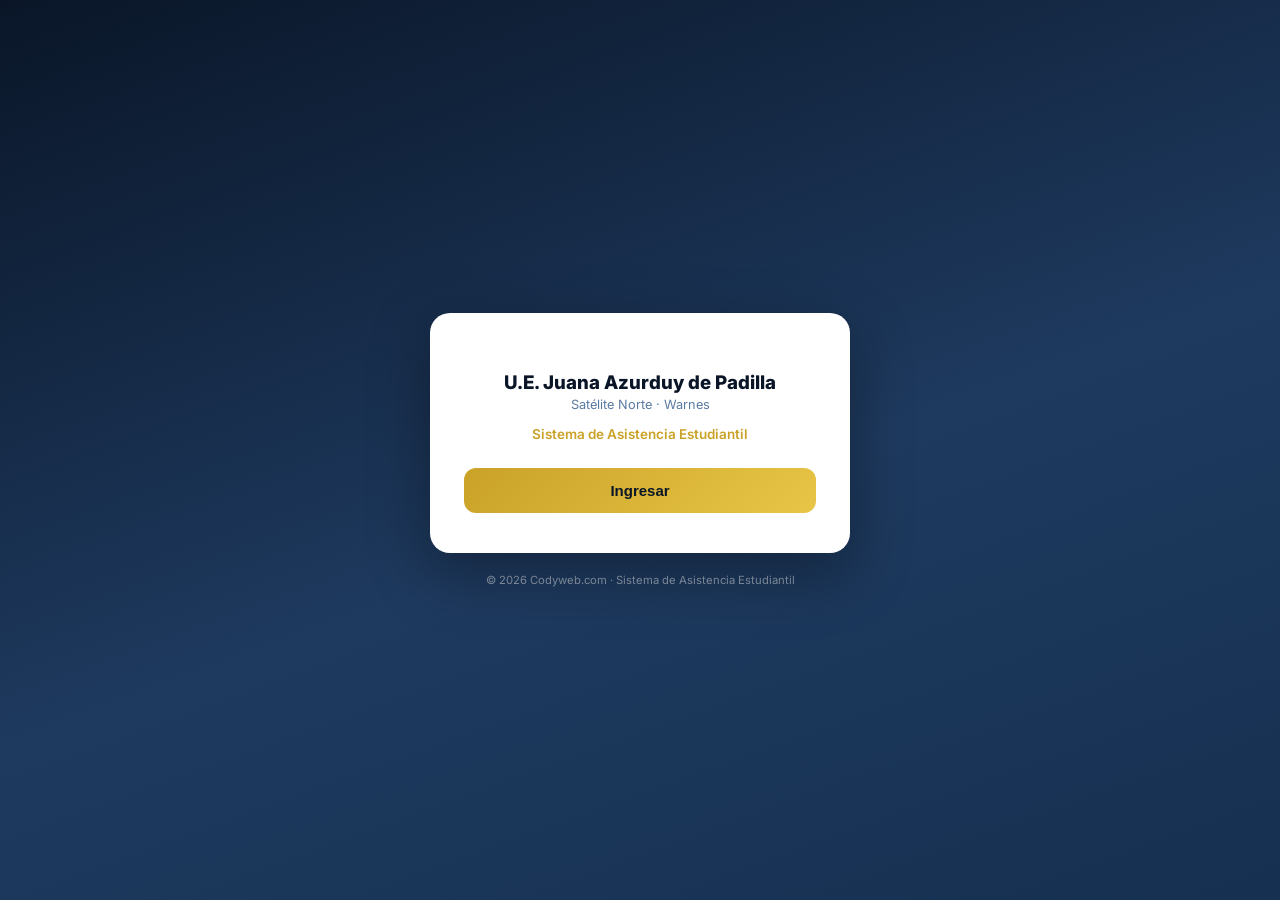
==== login.html @ f8394154 "Add files via upload" ====
<!DOCTYPE html>
<html lang="es">
<head>
  <meta charset="UTF-8">
  <meta name="viewport" content="width=device-width, initial-scale=1.0">
  <title>Codyweb.com - Ingresar</title>
  <link rel="stylesheet" href="style.css">
  <script src="https://cdn.jsdelivr.net/npm/@supabase/supabase-js@2"></script>
  <script src="supabaseClient.js"></script>

  <!-- PWA -->
  <link rel="manifest" href="manifest.json">
  <meta name="theme-color" content="#0A2647">
  <link rel="icon" href="icons/icon-192.png">
  <link rel="apple-touch-icon" href="icons/icon-192.png">
</head>
<body class="login-body">

  <div class="login-wrap">
    <div class="login-card">

      <!-- ── VISTA 1: Bienvenida ─────────────────────────── -->
      <div class="login-view" id="viewBienvenida">
        <div class="login-logo">
          <img src="img/escudo.png" alt="Escudo del colegio" onerror="this.style.display='none'">
        </div>
        <h1 class="login-colegio">U.E. Juana Azurduy de Padilla</h1>
        <p class="login-sede">Satélite Norte · Warnes</p>
        <p class="login-app">Sistema de Asistencia Estudiantil</p>

        <button class="btn-login-main" onclick="mostrarVista('login')">Ingresar</button>
      </div>

      <!-- ── VISTA 2: Iniciar sesión ─────────────────────── -->
      <div class="login-view" id="viewLogin" style="display:none;">
        <button class="login-back" onclick="mostrarVista('bienvenida')">‹ Volver</button>
        <div class="login-logo login-logo-sm">
          <img src="img/escudo.png" alt="Escudo del colegio" onerror="this.style.display='none'">
        </div>
        <h2 class="login-titulo">Iniciar sesión</h2>

        <div class="login-msg" id="loginMsg"></div>

        <form id="formLogin" onsubmit="return enviarLogin(event)">
          <div class="login-group">
            <label>Correo electrónico</label>
            <input type="email" id="loginCorreo" placeholder="tucorreo@ejemplo.com" required>
          </div>
          <div class="login-group">
            <label>Contraseña</label>
            <input type="password" id="loginPassword" placeholder="••••••••" required>
          </div>
          <button type="submit" class="btn-login-main" id="btnLogin">Entrar</button>
        </form>

        <p class="login-swap">
          ¿No tienes cuenta? <a onclick="mostrarVista('registro')">Regístrate aquí</a>
        </p>
      </div>

      <!-- ── VISTA 3: Registro ───────────────────────────── -->
      <div class="login-view" id="viewRegistro" style="display:none;">
        <button class="login-back" onclick="mostrarVista('login')">‹ Volver</button>
        <div class="login-logo login-logo-sm">
          <img src="img/escudo.png" alt="Escudo del colegio" onerror="this.style.display='none'">
        </div>
        <h2 class="login-titulo">Crear cuenta</h2>

        <div class="login-msg" id="regMsg"></div>

        <form id="formRegistro" onsubmit="return enviarRegistro(event)">
          <div class="login-group">
            <label>Nombre completo</label>
            <input type="text" id="regNombre" placeholder="Ej: Ana Flores" required>
          </div>
          <div class="login-group">
            <label>Correo electrónico</label>
            <input type="email" id="regCorreo" placeholder="tucorreo@ejemplo.com" required>
          </div>
          <div class="login-group">
            <label>Contraseña</label>
            <input type="password" id="regPassword" placeholder="Mínimo 6 caracteres" required>
          </div>
          <div class="login-group">
            <label>Confirmar contraseña</label>
            <input type="password" id="regPassword2" placeholder="Repite tu contraseña" required>
          </div>
          <button type="submit" class="btn-login-main" id="btnRegistro">Crear cuenta</button>
        </form>

        <p class="login-swap">
          ¿Ya tienes cuenta? <a onclick="mostrarVista('login')">Inicia sesión</a>
        </p>
      </div>

    </div>
    <p class="login-footer">© 2026 Codyweb.com · Sistema de Asistencia Estudiantil</p>
  </div>

  <script>
    // Si ya hay sesión activa, mandar directo al sistema
    (async () => {
      const { data: { session } } = await sb.auth.getSession();
      if (session) window.location.href = 'index.html';
    })();

    // Registrar Service Worker (PWA)
    if ('serviceWorker' in navigator) {
      window.addEventListener('load', () => {
        navigator.serviceWorker.register('sw.js').catch(() => {});
      });
    }

    function mostrarVista(vista) {
      document.getElementById('viewBienvenida').style.display = vista === 'bienvenida' ? 'block' : 'none';
      document.getElementById('viewLogin').style.display      = vista === 'login'      ? 'block' : 'none';
      document.getElementById('viewRegistro').style.display   = vista === 'registro'   ? 'block' : 'none';
    }

    function mostrarMensaje(id, texto, ok) {
      const el = document.getElementById(id);
      el.textContent = texto;
      el.className = 'login-msg ' + (ok ? 'login-msg-ok' : 'login-msg-error') + ' login-msg-show';
    }

    async function enviarLogin(e) {
      e.preventDefault();
      const btn = document.getElementById('btnLogin');
      btn.disabled = true; btn.textContent = 'Ingresando...';

      const correo = document.getElementById('loginCorreo').value.trim();
      const password = document.getElementById('loginPassword').value;

      const { error } = await sb.auth.signInWithPassword({ email: correo, password });

      if (!error) {
        window.location.href = 'index.html';
      } else {
        const msg = error.message.includes('Invalid login credentials')
          ? 'Correo o contraseña incorrectos'
          : error.message;
        mostrarMensaje('loginMsg', msg, false);
        btn.disabled = false; btn.textContent = 'Entrar';
      }
      return false;
    }

    async function enviarRegistro(e) {
      e.preventDefault();
      const btn = document.getElementById('btnRegistro');

      const nombre    = document.getElementById('regNombre').value.trim();
      const correo    = document.getElementById('regCorreo').value.trim();
      const password  = document.getElementById('regPassword').value;
      const password2 = document.getElementById('regPassword2').value;

      if (password.length < 6) {
        mostrarMensaje('regMsg', 'La contraseña debe tener al menos 6 caracteres', false);
        return false;
      }
      if (password !== password2) {
        mostrarMensaje('regMsg', 'Las contraseñas no coinciden', false);
        return false;
      }

      btn.disabled = true; btn.textContent = 'Creando cuenta...';

      const { error } = await sb.auth.signUp({
        email: correo,
        password,
        options: { data: { nombre } }, // usado por el trigger que crea el perfil
      });

      if (!error) {
        // Si Supabase pide confirmación por correo, avisamos; si no, ya queda logueado
        const { data: { session } } = await sb.auth.getSession();
        if (session) {
          window.location.href = 'index.html';
        } else {
          mostrarMensaje('regMsg', '¡Cuenta creada! Revisa tu correo para confirmar tu cuenta.', true);
          btn.disabled = false; btn.textContent = 'Crear cuenta';
        }
      } else {
        mostrarMensaje('regMsg', error.message, false);
        btn.disabled = false; btn.textContent = 'Crear cuenta';
      }
      return false;
    }
  </script>

</body>
</html>
---- style.css ----
/* ============================================================
   CODYWEB.COM — style.css
   U.E. Juana Azurduy de Padilla
   Paleta: Azul marino #0A1628 | Azul medio #1E3A5F | Dorado #C9A227
   ============================================================ */

@import url('https://fonts.googleapis.com/css2?family=Inter:wght@300;400;500;600;700;800&display=swap');

/* ── Variables ───────────────────────────────────────────── */
:root {
  --navy:       #0A1628;
  --navy-mid:   #1E3A5F;
  --navy-light: #2D5282;
  --gold:       #C9A227;
  --gold-light: #E8C547;
  --white:      #FFFFFF;
  --surface:    #F0F4F8;
  --surface-2:  #E2EAF4;
  --text-main:  #1A2B45;
  --text-muted: #5A7BA0;
  --border:     #CCDAEB;
  --green:      #22C55E;
  --red:        #EF4444;
  --orange:     #F97316;
  --blue-soft:  #3B82F6;
  --sidebar-w:  270px;
  --radius:     12px;
  --shadow:     0 4px 24px rgba(10, 22, 40, 0.10);
  --shadow-sm:  0 2px 8px  rgba(10, 22, 40, 0.07);
  --trans:      .22s cubic-bezier(.4,0,.2,1);
}

/* ── Reset ───────────────────────────────────────────────── */
*, *::before, *::after { box-sizing: border-box; margin: 0; padding: 0; }
html { font-size: 15px; scroll-behavior: smooth; }
body {
  font-family: 'Inter', system-ui, sans-serif;
  background: var(--surface);
  color: var(--text-main);
  min-height: 100vh;
  display: flex;
  overflow-x: hidden;
}

/* ── Scrollbar personalizada ──────────────────────────────── */
::-webkit-scrollbar { width: 6px; height: 6px; }
::-webkit-scrollbar-track { background: transparent; }
::-webkit-scrollbar-thumb { background: var(--navy-light); border-radius: 99px; }

/* ═══════════════════════════════════════════════════════════
   SIDEBAR
   ═══════════════════════════════════════════════════════════ */
.sidebar {
  width: var(--sidebar-w);
  min-height: 100vh;
  min-height: 100dvh;
  background: linear-gradient(175deg, var(--navy) 0%, var(--navy-mid) 60%, #153050 100%);
  display: flex;
  flex-direction: column;
  position: fixed;
  top: 0; left: 0; bottom: 0;
  z-index: 100;
  box-shadow: 4px 0 32px rgba(10,22,40,.28);
  transition: transform var(--trans);
}

/* Logo / encabezado */
.sidebar-header {
  padding: 28px 22px 20px;
  border-bottom: 1px solid rgba(255,255,255,.08);
  display: flex;
  align-items: center;
  gap: 12px;
}
.sidebar-logo {
  width: 46px; height: 46px;
  border-radius: 12px;
  background: var(--gold);
  display: flex; align-items: center; justify-content: center;
  font-size: 1.5rem;
  flex-shrink: 0;
  box-shadow: 0 0 0 4px rgba(201,162,39,.22);
}
.sidebar-brand { line-height: 1.2; }
.sidebar-brand .site-name {
  font-weight: 800; font-size: 1.1rem;
  color: var(--white); letter-spacing: .5px;
}
.sidebar-brand .site-sub {
  font-size: .68rem; color: rgba(255,255,255,.5);
  font-weight: 400; line-height: 1.3;
}

/* Nombre del colegio */
.sidebar-colegio {
  padding: 14px 22px;
  background: rgba(255,255,255,.04);
  border-bottom: 1px solid rgba(255,255,255,.06);
}
.sidebar-colegio p {
  font-size: .72rem; color: var(--gold-light);
  font-weight: 600; letter-spacing: .8px;
  text-transform: uppercase;
}
.sidebar-colegio span {
  font-size: .77rem; color: rgba(255,255,255,.6);
  display: block; margin-top: 2px;
}

/* Navegación */
.sidebar-nav {
  flex: 1;
  padding: 14px 12px;
  overflow-y: auto;
}
.nav-label {
  font-size: .63rem; font-weight: 700; letter-spacing: 1.2px;
  color: rgba(255,255,255,.3); text-transform: uppercase;
  padding: 16px 10px 6px;
}
.nav-item {
  display: flex; align-items: center; gap: 11px;
  padding: 10px 14px;
  border-radius: 10px;
  color: rgba(255,255,255,.65);
  font-size: .88rem; font-weight: 500;
  cursor: pointer;
  transition: background var(--trans), color var(--trans), transform var(--trans);
  position: relative;
  user-select: none;
}
.nav-item:hover {
  background: rgba(255,255,255,.08);
  color: var(--white);
  transform: translateX(3px);
}
.nav-item.active {
  background: linear-gradient(90deg, var(--gold) 0%, #B8920F 100%);
  color: var(--navy);
  font-weight: 700;
  box-shadow: 0 4px 16px rgba(201,162,39,.3);
}
.nav-item .nav-icon {
  font-size: 1.1rem;
  width: 22px; text-align: center; flex-shrink: 0;
}
.nav-badge {
  margin-left: auto;
  background: var(--red); color: #fff;
  font-size: .6rem; font-weight: 700;
  padding: 2px 6px; border-radius: 99px;
}

/* Sidebar footer */
.sidebar-footer {
  padding: 16px 20px;
  border-top: 1px solid rgba(255,255,255,.07);
  font-size: .72rem; color: rgba(255,255,255,.35);
  text-align: center;
}

/* ═══════════════════════════════════════════════════════════
   MAIN CONTENT
   ═══════════════════════════════════════════════════════════ */
.main-wrapper {
  margin-left: var(--sidebar-w);
  flex: 1;
  min-width: 0;
  display: flex;
  flex-direction: column;
  min-height: 100vh;
  min-height: 100dvh;
}

/* Top bar */
.topbar {
  background: var(--white);
  padding: 0 28px;
  height: 64px;
  display: flex; align-items: center; justify-content: space-between;
  border-bottom: 1px solid var(--border);
  position: sticky; top: 0; z-index: 50;
  box-shadow: var(--shadow-sm);
}
.topbar-left { display: flex; align-items: center; gap: 14px; }
.topbar-title {
  font-size: 1.15rem; font-weight: 700; color: var(--navy);
}
.topbar-subtitle {
  font-size: .78rem; color: var(--text-muted);
}
.topbar-right { display: flex; align-items: center; gap: 10px; }

/* Hamburger (mobile) */
.hamburger {
  display: none; background: none; border: none;
  font-size: 1.4rem; cursor: pointer; color: var(--navy);
  padding: 6px;
}

/* Fecha/hora en topbar */
.topbar-clock {
  background: var(--surface);
  border: 1px solid var(--border);
  border-radius: 8px;
  padding: 6px 12px;
  font-size: .82rem; font-weight: 600; color: var(--navy-mid);
  min-width: 160px; text-align: center;
}

/* ── Contenido páginas ───────────────────────────────────── */
.page-content {
  padding: 28px;
  flex: 1;
  min-width: 0;
  animation: fadeIn .3s ease;
}
.page { display: none; }
.page.active { display: block; }

@keyframes fadeIn {
  from { opacity: 0; transform: translateY(10px); }
  to   { opacity: 1; transform: translateY(0); }
}

/* ── Encabezado de sección ───────────────────────────────── */
.section-header {
  display: flex; align-items: flex-end; justify-content: space-between;
  margin-bottom: 24px; flex-wrap: wrap; gap: 12px;
}
.section-title {
  font-size: 1.5rem; font-weight: 800; color: var(--navy);
  border-left: 4px solid var(--gold);
  padding-left: 14px; line-height: 1.2;
}
.section-title small {
  display: block; font-size: .78rem; font-weight: 400; color: var(--text-muted);
  margin-top: 2px;
}

/* ═══════════════════════════════════════════════════════════
   TARJETAS ESTADÍSTICAS (KPI)
   ═══════════════════════════════════════════════════════════ */
.kpi-grid {
  display: grid;
  grid-template-columns: repeat(auto-fill, minmax(200px, 1fr));
  gap: 16px;
  margin-bottom: 28px;
}
.kpi-card {
  background: var(--white);
  border-radius: var(--radius);
  padding: 20px 22px;
  box-shadow: var(--shadow-sm);
  border-left: 4px solid var(--gold);
  position: relative; overflow: hidden;
  transition: transform var(--trans), box-shadow var(--trans);
}
.kpi-card:hover { transform: translateY(-3px); box-shadow: var(--shadow); }
.kpi-card.green  { border-left-color: var(--green); }
.kpi-card.red    { border-left-color: var(--red); }
.kpi-card.orange { border-left-color: var(--orange); }
.kpi-card.blue   { border-left-color: var(--blue-soft); }
.kpi-card::after {
  content: ''; position: absolute; right: -12px; bottom: -12px;
  width: 70px; height: 70px; border-radius: 50%;
  background: currentColor; opacity: .04;
}

.kpi-label {
  font-size: .72rem; font-weight: 700; letter-spacing: .8px;
  text-transform: uppercase; color: var(--text-muted);
  margin-bottom: 6px;
}
.kpi-value {
  font-size: 2.2rem; font-weight: 800;
  color: var(--navy); line-height: 1;
}
.kpi-icon {
  font-size: 1.6rem; position: absolute; right: 18px; top: 18px;
  opacity: .18;
}
.kpi-sub {
  font-size: .72rem; color: var(--text-muted); margin-top: 4px;
}

/* ═══════════════════════════════════════════════════════════
   TARJETAS GENÉRICAS
   ═══════════════════════════════════════════════════════════ */
.card {
  background: var(--white);
  border-radius: var(--radius);
  box-shadow: var(--shadow-sm);
  overflow: hidden;
}
.card-header {
  padding: 18px 22px;
  border-bottom: 1px solid var(--border);
  display: flex; align-items: center; justify-content: space-between;
  flex-wrap: wrap; gap: 10px;
}
.card-title {
  font-size: 1rem; font-weight: 700; color: var(--navy);
}
.card-body { padding: 22px; }

/* ═══════════════════════════════════════════════════════════
   TABLA
   ═══════════════════════════════════════════════════════════ */
.table-wrap { overflow-x: auto; }
table {
  width: 100%; border-collapse: collapse;
  font-size: .85rem;
}
thead th {
  background: var(--navy);
  color: rgba(255,255,255,.85);
  font-weight: 600; font-size: .75rem;
  letter-spacing: .5px; text-transform: uppercase;
  padding: 11px 14px; text-align: left;
  white-space: nowrap;
}
thead th:first-child { border-radius: var(--radius) 0 0 0; }
thead th:last-child  { border-radius: 0 var(--radius) 0 0; }
tbody tr {
  border-bottom: 1px solid var(--border);
  transition: background var(--trans);
}
tbody tr:hover { background: #EEF4FC; }
tbody td { padding: 11px 14px; vertical-align: middle; }
.td-code { font-family: monospace; font-size: .78rem; color: var(--text-muted); }

/* ═══════════════════════════════════════════════════════════
   BADGES / PILLS
   ═══════════════════════════════════════════════════════════ */
.badge {
  display: inline-block; padding: 3px 10px;
  border-radius: 99px; font-size: .72rem; font-weight: 700;
  letter-spacing: .3px;
}
.badge-green    { background: #DCFCE7; color: #166534; }
.badge-red      { background: #FEE2E2; color: #991B1B; }
.badge-orange   { background: #FEF3C7; color: #92400E; }
.badge-blue     { background: #DBEAFE; color: #1E40AF; }
.badge-purple   { background: #EDE9FE; color: #5B21B6; }
.badge-gold     { background: #FEF9C3; color: #854D0E; }

/* ═══════════════════════════════════════════════════════════
   BOTONES
   ═══════════════════════════════════════════════════════════ */
.btn {
  display: inline-flex; align-items: center; gap: 7px;
  padding: 9px 18px; border-radius: 9px;
  font-size: .85rem; font-weight: 600;
  border: 2px solid transparent;
  cursor: pointer; transition: all var(--trans);
  white-space: nowrap; text-decoration: none;
  font-family: inherit;
}
.btn:active { transform: scale(.97); }
.btn-primary {
  background: var(--navy-mid); color: var(--white);
  border-color: var(--navy-mid);
}
.btn-primary:hover { background: var(--navy); border-color: var(--navy); }

.btn-gold {
  background: var(--gold); color: var(--navy);
  border-color: var(--gold);
}
.btn-gold:hover { background: var(--gold-light); box-shadow: 0 4px 12px rgba(201,162,39,.4); }

.btn-success { background: var(--green); color: #fff; border-color: var(--green); }
.btn-success:hover { background: #16A34A; }

.btn-danger  { background: var(--red);  color: #fff; border-color: var(--red); }
.btn-danger:hover  { background: #DC2626; }

.btn-outline {
  background: transparent; color: var(--navy-mid);
  border-color: var(--border);
}
.btn-outline:hover { background: var(--surface); border-color: var(--navy-light); }

.btn-sm { padding: 5px 12px; font-size: .78rem; border-radius: 7px; }
.btn-icon { padding: 8px; border-radius: 8px; }

/* ═══════════════════════════════════════════════════════════
   FORMULARIOS
   ═══════════════════════════════════════════════════════════ */
.form-group { margin-bottom: 16px; }
.form-label {
  display: block; font-size: .78rem; font-weight: 600;
  color: var(--navy-mid); margin-bottom: 5px; letter-spacing: .3px;
}
.form-control {
  width: 100%; padding: 9px 13px;
  border: 1.5px solid var(--border);
  border-radius: 9px; font-size: .88rem;
  color: var(--text-main); background: var(--white);
  transition: border-color var(--trans), box-shadow var(--trans);
  font-family: inherit;
}
.form-control:focus {
  outline: none;
  border-color: var(--navy-mid);
  box-shadow: 0 0 0 3px rgba(30,58,95,.12);
}
.form-row {
  display: grid; grid-template-columns: repeat(auto-fill, minmax(200px, 1fr));
  gap: 14px;
}
.form-hint { font-size: .72rem; color: var(--text-muted); margin-top: 3px; }

/* ═══════════════════════════════════════════════════════════
   BARRA DE HERRAMIENTAS TABLA
   ═══════════════════════════════════════════════════════════ */
.toolbar {
  display: flex; align-items: center; gap: 10px;
  flex-wrap: wrap;
}
.search-wrap {
  position: relative; flex: 1; min-width: 200px;
}
.search-wrap input {
  padding-left: 36px;
}
.search-icon {
  position: absolute; left: 11px; top: 50%;
  transform: translateY(-50%);
  color: var(--text-muted); font-size: .9rem; pointer-events: none;
}

/* ═══════════════════════════════════════════════════════════
   MODAL
   ═══════════════════════════════════════════════════════════ */
.modal-overlay {
  position: fixed; inset: 0;
  background: rgba(10,22,40,.55);
  backdrop-filter: blur(4px);
  z-index: 200;
  display: flex; align-items: center; justify-content: center;
  padding: 16px;
  opacity: 0; pointer-events: none;
  transition: opacity var(--trans);
}
.modal-overlay.open { opacity: 1; pointer-events: all; }

.modal {
  background: var(--white); border-radius: 16px;
  box-shadow: 0 24px 64px rgba(10,22,40,.28);
  width: 100%; max-width: 540px;
  max-height: 90vh; overflow-y: auto;
  transform: translateY(16px) scale(.98);
  transition: transform var(--trans);
}
.modal-overlay.open .modal { transform: none; }

.modal-header {
  padding: 22px 24px 16px;
  border-bottom: 1px solid var(--border);
  display: flex; align-items: center; justify-content: space-between;
}
.modal-title { font-size: 1.1rem; font-weight: 800; color: var(--navy); }
.modal-close {
  background: var(--surface); border: none; border-radius: 8px;
  width: 34px; height: 34px; font-size: 1.1rem; cursor: pointer;
  color: var(--text-muted); transition: background var(--trans);
  display: flex; align-items: center; justify-content: center;
}
.modal-close:hover { background: var(--surface-2); color: var(--navy); }
.modal-body { padding: 22px 24px; }
.modal-footer {
  padding: 16px 24px 22px;
  display: flex; justify-content: flex-end; gap: 10px;
  border-top: 1px solid var(--border);
}

/* ═══════════════════════════════════════════════════════════
   SECCIÓN QR
   ═══════════════════════════════════════════════════════════ */
.qr-grid {
  display: grid;
  grid-template-columns: repeat(auto-fill, minmax(240px, 1fr));
  gap: 20px;
}
.qr-card {
  background: var(--white); border-radius: var(--radius);
  box-shadow: var(--shadow-sm); overflow: hidden;
  transition: transform var(--trans), box-shadow var(--trans);
  text-align: center;
}
.qr-card:hover { transform: translateY(-4px); box-shadow: var(--shadow); }

.qr-card-header {
  background: linear-gradient(135deg, var(--navy) 0%, var(--navy-mid) 100%);
  padding: 14px;
  display: flex; flex-direction: column; align-items: center; gap: 4px;
}
.qr-colegio-name {
  font-size: .65rem; font-weight: 700; letter-spacing: .8px;
  text-transform: uppercase; color: var(--gold-light);
}
.qr-sede {
  font-size: .6rem; color: rgba(255,255,255,.55);
}
.qr-canvas-wrap {
  padding: 18px; background: #fff;
  display: flex; justify-content: center; align-items: center;
  position: relative;
}
.qr-canvas-wrap canvas { display: block; }

.qr-student-info {
  background: var(--navy);
  color: #fff; padding: 10px 14px;
}
.qr-student-name {
  font-weight: 700; font-size: .88rem;
}
.qr-student-curso {
  font-size: .72rem; color: var(--gold-light); margin-top: 2px;
}

.qr-card-actions {
  padding: 12px 16px;
  display: flex; gap: 8px; justify-content: center;
  border-top: 1px solid var(--border);
}

/* ═══════════════════════════════════════════════════════════
   SECCIÓN ESCANEAR
   ═══════════════════════════════════════════════════════════ */
.scanner-layout {
  display: grid;
  grid-template-columns: 380px 380px;
  gap: 24px;
  align-items: start;
}
.scanner-viewport {
  border-radius: var(--radius); overflow: hidden;
  border: 3px solid var(--navy-mid);
  position: relative; background: #000;
  width: 340px;
  height: 280px;
}
#video-preview {
  width: 100%; height: 100%;
  object-fit: cover; display: block;
}
.scanner-overlay {
  position: absolute; inset: 0;
  display: flex; align-items: center; justify-content: center;
  pointer-events: none;
}
.scan-frame {
  width: 200px; height: 200px;
  border: 3px solid var(--gold);
  border-radius: 16px;
  box-shadow: 0 0 0 9999px rgba(0,0,0,.4);
  animation: scan-pulse 2s infinite;
}
@keyframes scan-pulse {
  0%,100% { border-color: var(--gold); box-shadow: 0 0 0 9999px rgba(0,0,0,.4), 0 0 20px rgba(201,162,39,.3); }
  50%      { border-color: var(--gold-light); box-shadow: 0 0 0 9999px rgba(0,0,0,.4), 0 0 30px rgba(232,197,71,.5); }
}
.scanner-status {
  position: absolute; bottom: 0; left: 0; right: 0;
  padding: 8px; text-align: center;
  background: rgba(10,22,40,.75); color: #fff;
  font-size: .8rem; font-weight: 500;
}

/* Resultado escaneo */
.scan-result-card {
  background: var(--white); border-radius: var(--radius);
  box-shadow: var(--shadow-sm); overflow: hidden;
}
.scan-result-header {
  padding: 16px 18px;
  display: flex; align-items: center; gap: 12px;
  border-bottom: 1px solid var(--border);
}
.scan-avatar {
  width: 50px; height: 50px; border-radius: 12px;
  background: linear-gradient(135deg, var(--navy-mid), var(--navy-light));
  display: flex; align-items: center; justify-content: center;
  font-size: 1.4rem; color: #fff; font-weight: 800; flex-shrink: 0;
}
.scan-result-body { padding: 16px 18px; }
.scan-result-row {
  display: flex; justify-content: space-between; align-items: center;
  padding: 7px 0; border-bottom: 1px solid var(--surface);
  font-size: .85rem;
}
.scan-result-row:last-child { border-bottom: none; }
.scan-result-label { color: var(--text-muted); font-size: .78rem; }

/* ═══════════════════════════════════════════════════════════
   PÁGINA INICIO — Actividad reciente
   ═══════════════════════════════════════════════════════════ */
.activity-list { list-style: none; }
.activity-item {
  display: flex; align-items: flex-start; gap: 12px;
  padding: 12px 0; border-bottom: 1px solid var(--border);
}
.activity-item:last-child { border-bottom: none; }
.activity-dot {
  width: 10px; height: 10px; border-radius: 50%;
  background: var(--green); flex-shrink: 0; margin-top: 4px;
}
.activity-dot.late   { background: var(--orange); }
.activity-dot.absent { background: var(--red); }
.activity-text { font-size: .84rem; line-height: 1.4; }
.activity-time { font-size: .72rem; color: var(--text-muted); margin-top: 2px; }

/* ═══════════════════════════════════════════════════════════
   BARRA DE PROGRESO
   ═══════════════════════════════════════════════════════════ */
.progress-bar-wrap {
  background: var(--surface-2); border-radius: 99px;
  height: 8px; overflow: hidden; margin-top: 6px;
}
.progress-bar {
  height: 100%; border-radius: 99px;
  background: linear-gradient(90deg, var(--navy-mid), var(--blue-soft));
  transition: width .6s ease;
}

/* ═══════════════════════════════════════════════════════════
   TOAST / ALERTAS
   ═══════════════════════════════════════════════════════════ */
.toast-container {
  position: fixed; top: 76px; right: 20px; z-index: 9999;
  display: flex; flex-direction: column; gap: 10px;
}
.toast {
  min-width: 280px; max-width: 360px;
  background: var(--white); border-radius: 12px;
  box-shadow: 0 8px 32px rgba(10,22,40,.18);
  padding: 14px 16px 14px 14px;
  display: flex; align-items: flex-start; gap: 12px;
  border-left: 4px solid var(--green);
  animation: slideIn .3s ease;
}
.toast.error  { border-left-color: var(--red); }
.toast.warn   { border-left-color: var(--orange); }
.toast.info   { border-left-color: var(--blue-soft); }
@keyframes slideIn {
  from { transform: translateX(120%); opacity: 0; }
  to   { transform: none; opacity: 1; }
}
.toast-icon { font-size: 1.3rem; flex-shrink: 0; line-height: 1; }
.toast-body { flex: 1; }
.toast-title { font-size: .85rem; font-weight: 700; color: var(--navy); }
.toast-msg   { font-size: .78rem; color: var(--text-muted); margin-top: 2px; }

/* ═══════════════════════════════════════════════════════════
   IMPORTAR EXCEL - DRAG & DROP
   ═══════════════════════════════════════════════════════════ */
.dropzone {
  border: 2.5px dashed var(--border);
  border-radius: var(--radius);
  padding: 40px 20px;
  text-align: center;
  cursor: pointer;
  transition: all var(--trans);
  background: var(--surface);
}
.dropzone:hover, .dropzone.dragover {
  border-color: var(--navy-mid);
  background: #EEF4FC;
}
.dropzone-icon { font-size: 2.5rem; margin-bottom: 10px; }
.dropzone-text { font-size: .88rem; color: var(--text-muted); }
.dropzone-text strong { color: var(--navy-mid); }

/* ═══════════════════════════════════════════════════════════
   EMPTY STATE
   ═══════════════════════════════════════════════════════════ */
.empty-state {
  text-align: center; padding: 60px 20px;
  color: var(--text-muted);
}
.empty-state-icon { font-size: 3.5rem; margin-bottom: 12px; opacity: .35; }
.empty-state h3 { font-size: 1.1rem; color: var(--navy); margin-bottom: 6px; }
.empty-state p  { font-size: .85rem; }

/* ═══════════════════════════════════════════════════════════
   RESPONSIVE
   ═══════════════════════════════════════════════════════════ */
@media (max-width: 900px) {
  .scanner-layout { grid-template-columns: 1fr; }
}

@media (max-width: 720px) {
  :root { --sidebar-w: 0px; }
  .sidebar {
    transform: translateX(-260px);
    width: 260px;
  }
  .sidebar.open {
    transform: translateX(0);
    box-shadow: 4px 0 40px rgba(10,22,40,.4);
  }
  .main-wrapper { margin-left: 0; }
  .hamburger { display: block; }
  .page-content { padding: 16px; }
  .kpi-grid { grid-template-columns: 1fr 1fr; }
  .form-row { grid-template-columns: 1fr; }
  div[style*="grid-template-columns:1fr 1fr"] { grid-template-columns: 1fr !important; }

  /* Menú más compacto, menos "abultado" */
  .sidebar-header { padding: 18px 16px 14px; gap: 10px; }
  .sidebar-logo { width: 38px; height: 38px; font-size: 1.2rem; }
  .sidebar-brand .site-name { font-size: .95rem; }
  .sidebar-brand .site-sub { font-size: .62rem; }
  .sidebar-colegio { padding: 10px 16px; }
  .sidebar-colegio p { font-size: .64rem; }
  .sidebar-colegio span { font-size: .68rem; }
  .sidebar-nav { padding: 8px 8px; }
  .nav-label { font-size: .58rem; padding: 12px 8px 4px; }
  .nav-item { padding: 8px 12px; font-size: .8rem; gap: 9px; border-radius: 8px; }
  .nav-item .nav-icon { font-size: .95rem; width: 18px; }
  .sidebar-footer { padding: 10px 14px; font-size: .64rem; }
}

/* ── Sidebar overlay (mobile) ────────────────────────────── */
.sidebar-backdrop {
  display: none; position: fixed; inset: 0;
  background: rgba(10,22,40,.5); z-index: 99;
}
.sidebar-backdrop.open { display: block; }

/* ── Misc ─────────────────────────────────────────────────── */
.text-right { text-align: right; }
.text-center { text-align: center; }
.mt-4 { margin-top: 16px; }
.mt-6 { margin-top: 24px; }
.gap-2 { gap: 8px; }
.flex { display: flex; }
.items-center { align-items: center; }
.justify-between { justify-content: space-between; }
.w-full { width: 100%; }
.hidden { display: none !important; }

/* Indicador activo topbar */
.topbar-page-indicator {
  font-size: .72rem; background: var(--gold);
  color: var(--navy); font-weight: 700;
  padding: 3px 10px; border-radius: 99px;
  letter-spacing: .3px;
}

/* Tabla acción */
.actions-cell { display: flex; gap: 6px; }
/* ═══════════════════════════════════════════════════════════
   LOGIN / REGISTRO
   ═══════════════════════════════════════════════════════════ */
.login-body {
  display: flex;
  align-items: center;
  justify-content: center;
  min-height: 100vh;
  min-height: 100dvh;
  width: 100%;
  background: linear-gradient(160deg, var(--navy) 0%, var(--navy-mid) 55%, #153050 100%);
  padding: 20px;
}
.login-wrap {
  width: 100%;
  max-width: 420px;
  display: flex;
  flex-direction: column;
  align-items: center;
}
.login-card {
  width: 100%;
  background: var(--white);
  border-radius: 20px;
  box-shadow: 0 20px 60px rgba(0,0,0,.35);
  padding: 40px 34px;
  text-align: center;
  position: relative;
}
.login-view { animation: loginFade .25s ease; }
@keyframes loginFade { from { opacity: 0; transform: translateY(6px);} to { opacity: 1; transform: translateY(0);} }

.login-logo { margin-bottom: 18px; }
.login-logo img { width: 120px; height: auto; }
.login-logo-sm img { width: 72px; }

.login-colegio { font-size: 1.25rem; font-weight: 800; color: var(--navy); line-height: 1.3; }
.login-sede { font-size: .85rem; color: var(--text-muted); margin-top: 2px; }
.login-app { font-size: .9rem; color: var(--gold); font-weight: 600; margin-top: 14px; }
.login-titulo { font-size: 1.3rem; font-weight: 800; color: var(--navy); margin-bottom: 18px; }

.btn-login-main {
  width: 100%;
  margin-top: 26px;
  padding: 14px;
  border: none;
  border-radius: 12px;
  background: linear-gradient(135deg, var(--gold), var(--gold-light));
  color: var(--navy);
  font-weight: 800;
  font-size: 1rem;
  cursor: pointer;
  transition: var(--trans);
}
.btn-login-main:hover { filter: brightness(1.06); transform: translateY(-1px); }
.btn-login-main:disabled { opacity: .6; cursor: not-allowed; transform: none; }

.login-back {
  position: absolute;
  top: 18px; left: 18px;
  background: none; border: none;
  color: var(--text-muted);
  font-size: .85rem;
  cursor: pointer;
}
.login-back:hover { color: var(--navy); }

.login-group { text-align: left; margin-bottom: 14px; }
.login-group label { display: block; font-size: .8rem; font-weight: 600; color: var(--navy-mid); margin-bottom: 6px; }
.login-group input {
  width: 100%;
  padding: 12px 14px;
  border: 1px solid var(--border);
  border-radius: 10px;
  font-size: .92rem;
  font-family: inherit;
  color: var(--text-main);
  background: var(--surface);
}
.login-group input:focus { outline: none; border-color: var(--navy-light); background: var(--white); }

.login-swap { margin-top: 20px; font-size: .85rem; color: var(--text-muted); }
.login-swap a { color: var(--navy-mid); font-weight: 700; cursor: pointer; text-decoration: underline; }

.login-msg { display: none; font-size: .82rem; padding: 10px 12px; border-radius: 8px; margin-bottom: 14px; text-align: left; }
.login-msg-show { display: block; }
.login-msg-error { background: #FEE2E2; color: #B91C1C; }
.login-msg-ok { background: #DCFCE7; color: #15803D; }

.login-footer { margin-top: 20px; font-size: .75rem; color: rgba(255,255,255,.5); }
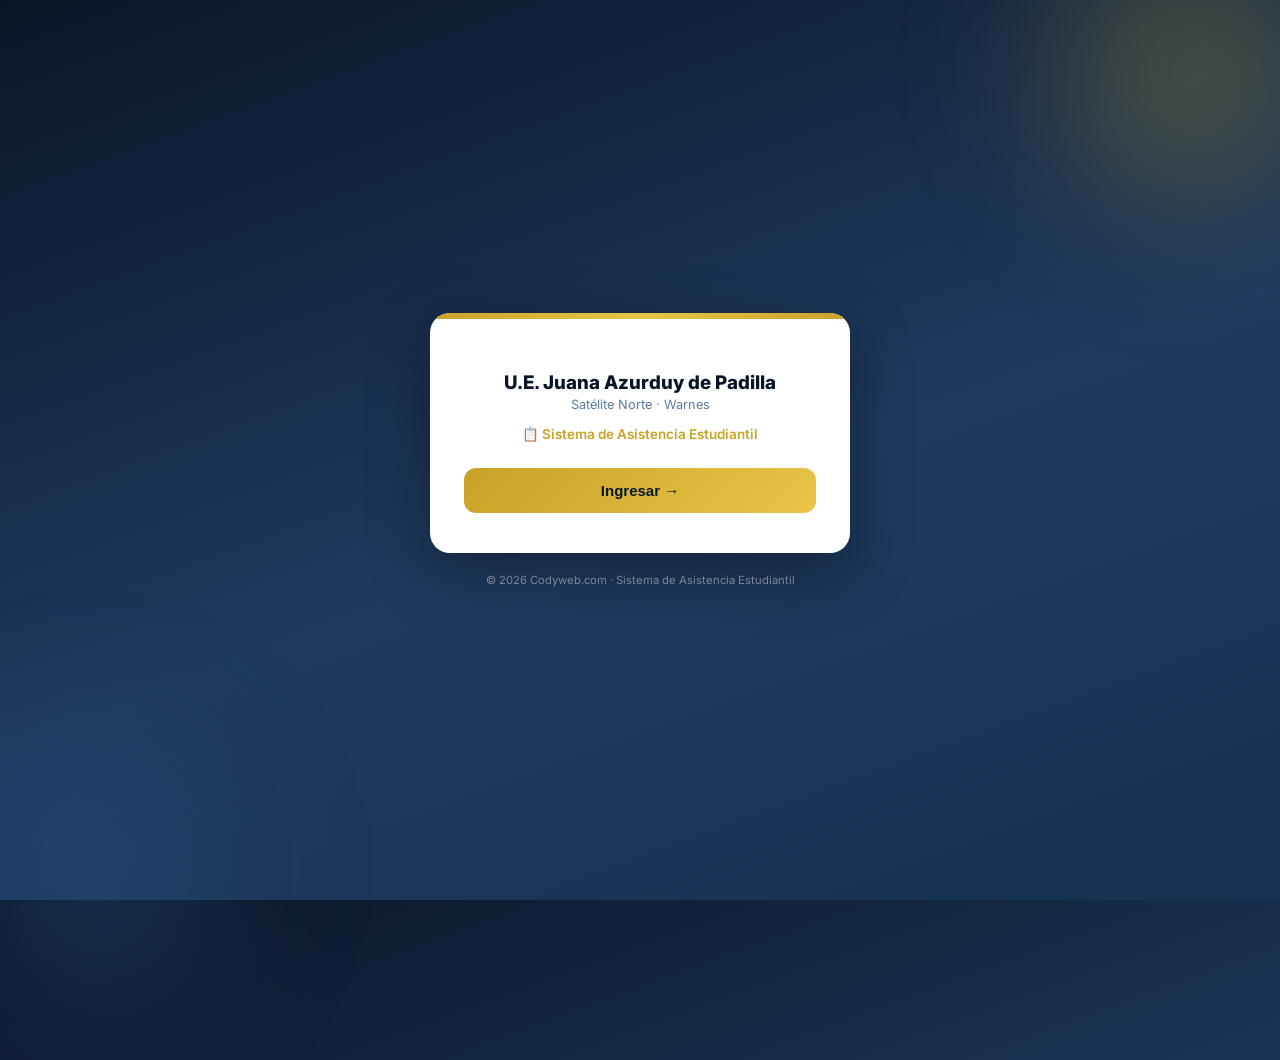
==== commit e213d008: "Update login.html" ====
--- a/login.html
+++ b/login.html
@@ -2,7 +2,7 @@
 <html lang="es">
 <head>
   <meta charset="UTF-8">
-  <meta name="viewport" content="width=device-width, initial-scale=1.0">
+  <meta name="viewport" content="width=device-width, initial-scale=1.0, maximum-scale=1.0, user-scalable=no">
   <title>Codyweb.com - Ingresar</title>
   <link rel="stylesheet" href="style.css">
   <script src="https://cdn.jsdelivr.net/npm/@supabase/supabase-js@2"></script>
@@ -12,7 +12,7 @@
   <link rel="manifest" href="manifest.json">
   <meta name="theme-color" content="#0A2647">
   <link rel="icon" href="icons/icon-192.png">
-  <link rel="apple-touch-icon" href="icons/icon-192.png">
+  <link rel="apple-touch-icon" href="icons/icon-180.png">
 </head>
 <body class="login-body">
 
@@ -26,9 +26,9 @@
         </div>
         <h1 class="login-colegio">U.E. Juana Azurduy de Padilla</h1>
         <p class="login-sede">Satélite Norte · Warnes</p>
-        <p class="login-app">Sistema de Asistencia Estudiantil</p>
+        <p class="login-app">📋 Sistema de Asistencia Estudiantil</p>
 
-        <button class="btn-login-main" onclick="mostrarVista('login')">Ingresar</button>
+        <button class="btn-login-main" onclick="mostrarVista('login')">Ingresar →</button>
       </div>
 
       <!-- ── VISTA 2: Iniciar sesión ─────────────────────── -->
@@ -42,11 +42,11 @@
         <div class="login-msg" id="loginMsg"></div>
 
         <form id="formLogin" onsubmit="return enviarLogin(event)">
-          <div class="login-group">
+          <div class="login-group" data-icon="✉️">
             <label>Correo electrónico</label>
             <input type="email" id="loginCorreo" placeholder="tucorreo@ejemplo.com" required>
           </div>
-          <div class="login-group">
+          <div class="login-group" data-icon="🔒">
             <label>Contraseña</label>
             <input type="password" id="loginPassword" placeholder="••••••••" required>
           </div>
@@ -69,19 +69,19 @@
         <div class="login-msg" id="regMsg"></div>
 
         <form id="formRegistro" onsubmit="return enviarRegistro(event)">
-          <div class="login-group">
+          <div class="login-group" data-icon="🙍">
             <label>Nombre completo</label>
             <input type="text" id="regNombre" placeholder="Ej: Ana Flores" required>
           </div>
-          <div class="login-group">
+          <div class="login-group" data-icon="✉️">
             <label>Correo electrónico</label>
             <input type="email" id="regCorreo" placeholder="tucorreo@ejemplo.com" required>
           </div>
-          <div class="login-group">
+          <div class="login-group" data-icon="🔒">
             <label>Contraseña</label>
             <input type="password" id="regPassword" placeholder="Mínimo 6 caracteres" required>
           </div>
-          <div class="login-group">
+          <div class="login-group" data-icon="🔒">
             <label>Confirmar contraseña</label>
             <input type="password" id="regPassword2" placeholder="Repite tu contraseña" required>
           </div>
--- a/style.css
+++ b/style.css
@@ -73,13 +73,18 @@
   gap: 12px;
 }
 .sidebar-logo {
-  width: 46px; height: 46px;
-  border-radius: 12px;
-  background: var(--gold);
+  width: 54px; height: 54px;
+  border-radius: 14px;
+  background: var(--white);
   display: flex; align-items: center; justify-content: center;
-  font-size: 1.5rem;
   flex-shrink: 0;
-  box-shadow: 0 0 0 4px rgba(201,162,39,.22);
+  padding: 5px;
+  box-shadow: 0 4px 14px rgba(0,0,0,.25), 0 0 0 3px rgba(201,162,39,.35);
+}
+.sidebar-logo img {
+  width: 100%; height: 100%;
+  object-fit: contain;
+  display: block;
 }
 .sidebar-brand { line-height: 1.2; }
 .sidebar-brand .site-name {
@@ -239,6 +244,24 @@
 }
 
 /* ═══════════════════════════════════════════════════════════
+   GRIDS DEL DASHBOARD (antes eran estilos inline en el HTML)
+   ═══════════════════════════════════════════════════════════ */
+.dashboard-kpis { grid-template-columns: repeat(4, 1fr); }
+
+.dashboard-charts {
+  display: grid;
+  grid-template-columns: 1fr 1.2fr 340px;
+  gap: 20px;
+  align-items: start;
+}
+
+.two-col-grid {
+  display: grid;
+  grid-template-columns: 1fr 1fr;
+  gap: 20px;
+}
+
+/* ═══════════════════════════════════════════════════════════
    TARJETAS ESTADÍSTICAS (KPI)
    ═══════════════════════════════════════════════════════════ */
 .kpi-grid {
@@ -382,6 +405,12 @@
 }
 .btn-outline:hover { background: var(--surface); border-color: var(--navy-light); }
 
+.btn-warning {
+  background: #FFF8E7; color: #8A6D1B;
+  border-color: #F0D989;
+}
+.btn-warning:hover { background: #FCEFC7; border-color: var(--gold); }
+
 .btn-sm { padding: 5px 12px; font-size: .78rem; border-radius: 7px; }
 .btn-icon { padding: 8px; border-radius: 8px; }
 
@@ -462,6 +491,8 @@
   display: flex; align-items: center; justify-content: space-between;
 }
 .modal-title { font-size: 1.1rem; font-weight: 800; color: var(--navy); }
+.modal-header.accent-gold { border-bottom-color: transparent; background: linear-gradient(135deg, #FFF8E7, #fff); border-radius: 16px 16px 0 0; }
+.modal-header.accent-danger { background: linear-gradient(135deg, #FEF2F2, #fff); border-radius: 16px 16px 0 0; }
 .modal-close {
   background: var(--surface); border: none; border-radius: 8px;
   width: 34px; height: 34px; font-size: 1.1rem; cursor: pointer;
@@ -497,6 +528,15 @@
   padding: 14px;
   display: flex; flex-direction: column; align-items: center; gap: 4px;
 }
+.qr-card-logo {
+  width: 34px; height: 34px;
+  background: var(--white);
+  border-radius: 8px;
+  padding: 2px;
+  margin-bottom: 2px;
+  box-shadow: 0 2px 8px rgba(0,0,0,.25);
+}
+.qr-card-logo img { width: 100%; height: 100%; object-fit: contain; display: block; }
 .qr-colegio-name {
   font-size: .65rem; font-weight: 700; letter-spacing: .8px;
   text-transform: uppercase; color: var(--gold-light);
@@ -541,8 +581,11 @@
   border-radius: var(--radius); overflow: hidden;
   border: 3px solid var(--navy-mid);
   position: relative; background: #000;
-  width: 340px;
-  height: 280px;
+  width: 100%;
+  max-width: 340px;
+  aspect-ratio: 340 / 280;
+  height: auto;
+  margin: 0 auto;
 }
 #video-preview {
   width: 100%; height: 100%;
@@ -689,8 +732,15 @@
 /* ═══════════════════════════════════════════════════════════
    RESPONSIVE
    ═══════════════════════════════════════════════════════════ */
+@media (max-width: 1100px) {
+  .dashboard-charts { grid-template-columns: 1fr 1fr; }
+}
+
 @media (max-width: 900px) {
   .scanner-layout { grid-template-columns: 1fr; }
+  .dashboard-charts { grid-template-columns: 1fr; }
+  .two-col-grid { grid-template-columns: 1fr; }
+  .dashboard-kpis { grid-template-columns: repeat(2, 1fr); }
 }
 
 @media (max-width: 720px) {
@@ -712,7 +762,7 @@
 
   /* Menú más compacto, menos "abultado" */
   .sidebar-header { padding: 18px 16px 14px; gap: 10px; }
-  .sidebar-logo { width: 38px; height: 38px; font-size: 1.2rem; }
+  .sidebar-logo { width: 40px; height: 40px; border-radius: 11px; padding: 3px; }
   .sidebar-brand .site-name { font-size: .95rem; }
   .sidebar-brand .site-sub { font-size: .62rem; }
   .sidebar-colegio { padding: 10px 16px; }
@@ -723,6 +773,64 @@
   .nav-item { padding: 8px 12px; font-size: .8rem; gap: 9px; border-radius: 8px; }
   .nav-item .nav-icon { font-size: .95rem; width: 18px; }
   .sidebar-footer { padding: 10px 14px; font-size: .64rem; }
+
+  /* Tablas → tarjetas verticales */
+  .table-wrap table,
+  .table-wrap thead,
+  .table-wrap tbody,
+  .table-wrap th,
+  .table-wrap td,
+  .table-wrap tr {
+    display: block;
+    width: 100%;
+  }
+
+  .table-wrap thead { display: none; }
+
+  .table-wrap tbody tr {
+    background: var(--white);
+    border: 1px solid var(--border);
+    border-radius: var(--radius);
+    margin-bottom: 12px;
+    padding: 10px 14px;
+    box-shadow: var(--shadow-sm);
+  }
+
+  .table-wrap tbody td {
+    display: flex;
+    justify-content: space-between;
+    align-items: center;
+    gap: 10px;
+    padding: 8px 0;
+    border-bottom: 1px solid var(--surface);
+    text-align: right;
+    white-space: normal;
+  }
+  .table-wrap tbody td:last-child { border-bottom: none; }
+
+  .table-wrap tbody td::before {
+    content: attr(data-label);
+    font-weight: 700;
+    font-size: .72rem;
+    text-transform: uppercase;
+    letter-spacing: .4px;
+    color: var(--text-muted);
+    text-align: left;
+    flex-shrink: 0;
+  }
+
+  .table-wrap tbody td.no-label::before { content: ""; }
+  .table-wrap tbody td.no-label {
+    justify-content: center;
+  }
+}
+
+@media (max-width: 480px) {
+  .dashboard-kpis { grid-template-columns: 1fr; }
+  .kpi-value { font-size: 1.7rem; }
+  .section-title { font-size: 1.25rem; }
+  .topbar-clock, .topbar-subtitle { display: none; }
+  .topbar { padding: 0 12px; }
 }
 
 /* ── Sidebar overlay (mobile) ────────────────────────────── */
@@ -753,94 +861,141 @@
 }
 
 /* Tabla acción */
-.actions-cell { display: flex; gap: 6px; }
-/* ═══════════════════════════════════════════════════════════
-   LOGIN / REGISTRO
-   ═══════════════════════════════════════════════════════════ */
-.login-body {
-  display: flex;
-  align-items: center;
-  justify-content: center;
-  min-height: 100vh;
-  min-height: 100dvh;
-  width: 100%;
-  background: linear-gradient(160deg, var(--navy) 0%, var(--navy-mid) 55%, #153050 100%);
-  padding: 20px;
-}
-.login-wrap {
-  width: 100%;
-  max-width: 420px;
-  display: flex;
-  flex-direction: column;
-  align-items: center;
-}
-.login-card {
-  width: 100%;
-  background: var(--white);
-  border-radius: 20px;
-  box-shadow: 0 20px 60px rgba(0,0,0,.35);
-  padding: 40px 34px;
-  text-align: center;
-  position: relative;
-}
-.login-view { animation: loginFade .25s ease; }
-@keyframes loginFade { from { opacity: 0; transform: translateY(6px);} to { opacity: 1; transform: translateY(0);} }
-
-.login-logo { margin-bottom: 18px; }
-.login-logo img { width: 120px; height: auto; }
-.login-logo-sm img { width: 72px; }
-
-.login-colegio { font-size: 1.25rem; font-weight: 800; color: var(--navy); line-height: 1.3; }
-.login-sede { font-size: .85rem; color: var(--text-muted); margin-top: 2px; }
-.login-app { font-size: .9rem; color: var(--gold); font-weight: 600; margin-top: 14px; }
-.login-titulo { font-size: 1.3rem; font-weight: 800; color: var(--navy); margin-bottom: 18px; }
-
-.btn-login-main {
-  width: 100%;
-  margin-top: 26px;
-  padding: 14px;
-  border: none;
-  border-radius: 12px;
-  background: linear-gradient(135deg, var(--gold), var(--gold-light));
-  color: var(--navy);
-  font-weight: 800;
-  font-size: 1rem;
-  cursor: pointer;
-  transition: var(--trans);
-}
-.btn-login-main:hover { filter: brightness(1.06); transform: translateY(-1px); }
-.btn-login-main:disabled { opacity: .6; cursor: not-allowed; transform: none; }
-
-.login-back {
-  position: absolute;
-  top: 18px; left: 18px;
-  background: none; border: none;
-  color: var(--text-muted);
-  font-size: .85rem;
-  cursor: pointer;
-}
-.login-back:hover { color: var(--navy); }
-
-.login-group { text-align: left; margin-bottom: 14px; }
-.login-group label { display: block; font-size: .8rem; font-weight: 600; color: var(--navy-mid); margin-bottom: 6px; }
-.login-group input {
-  width: 100%;
-  padding: 12px 14px;
-  border: 1px solid var(--border);
-  border-radius: 10px;
-  font-size: .92rem;
-  font-family: inherit;
-  color: var(--text-main);
-  background: var(--surface);
-}
-.login-group input:focus { outline: none; border-color: var(--navy-light); background: var(--white); }
-
-.login-swap { margin-top: 20px; font-size: .85rem; color: var(--text-muted); }
-.login-swap a { color: var(--navy-mid); font-weight: 700; cursor: pointer; text-decoration: underline; }
-
-.login-msg { display: none; font-size: .82rem; padding: 10px 12px; border-radius: 8px; margin-bottom: 14px; text-align: left; }
-.login-msg-show { display: block; }
-.login-msg-error { background: #FEE2E2; color: #B91C1C; }
-.login-msg-ok { background: #DCFCE7; color: #15803D; }
-
-.login-footer { margin-top: 20px; font-size: .75rem; color: rgba(255,255,255,.5); }
+.actions-cell { display: flex; gap: 6px; }
+/* ═══════════════════════════════════════════════════════════
+   LOGIN / REGISTRO
+   ═══════════════════════════════════════════════════════════ */
+.login-body {
+  display: flex;
+  align-items: center;
+  justify-content: center;
+  min-height: 100vh;
+  min-height: 100dvh;
+  width: 100%;
+  background: linear-gradient(160deg, var(--navy) 0%, var(--navy-mid) 55%, #153050 100%);
+  padding: 20px;
+  position: relative;
+  overflow: hidden;
+}
+/* Formas decorativas de fondo */
+.login-body::before, .login-body::after {
+  content: '';
+  position: absolute;
+  border-radius: 50%;
+  filter: blur(60px);
+  pointer-events: none;
+}
+.login-body::before {
+  width: 420px; height: 420px;
+  background: radial-gradient(circle, rgba(201,162,39,.35), transparent 70%);
+  top: -140px; right: -120px;
+}
+.login-body::after {
+  width: 380px; height: 380px;
+  background: radial-gradient(circle, rgba(45,82,130,.55), transparent 70%);
+  bottom: -160px; left: -100px;
+}
+.login-wrap {
+  position: relative; z-index: 1;
+  width: 100%;
+  max-width: 420px;
+  display: flex;
+  flex-direction: column;
+  align-items: center;
+}
+.login-card {
+  width: 100%;
+  background: var(--white);
+  border-radius: 20px;
+  box-shadow: 0 20px 60px rgba(0,0,0,.35);
+  padding: 40px 34px;
+  text-align: center;
+  position: relative;
+  overflow: hidden;
+}
+.login-card::before {
+  content: '';
+  position: absolute; top: 0; left: 0; right: 0;
+  height: 6px;
+  background: linear-gradient(90deg, var(--gold), var(--gold-light), var(--gold));
+}
+.login-view { animation: loginFade .25s ease; }
+@keyframes loginFade { from { opacity: 0; transform: translateY(6px);} to { opacity: 1; transform: translateY(0);} }
+
+.login-logo { margin-bottom: 18px; display: flex; justify-content: center; }
+.login-logo img {
+  width: 130px; height: 130px;
+  object-fit: contain;
+  padding: 8px;
+  border-radius: 50%;
+  background: var(--white);
+  box-shadow: 0 0 0 3px var(--surface-2), 0 0 0 6px rgba(201,162,39,.35), 0 8px 24px rgba(10,22,40,.15);
+}
+.login-logo-sm img { width: 78px; height: 78px; padding: 6px; }
+
+.login-colegio { font-size: 1.25rem; font-weight: 800; color: var(--navy); line-height: 1.3; }
+.login-sede { font-size: .85rem; color: var(--text-muted); margin-top: 2px; }
+.login-app { font-size: .9rem; color: var(--gold); font-weight: 600; margin-top: 14px; }
+.login-titulo { font-size: 1.3rem; font-weight: 800; color: var(--navy); margin-bottom: 18px; }
+
+.btn-login-main {
+  width: 100%;
+  margin-top: 26px;
+  padding: 14px;
+  border: none;
+  border-radius: 12px;
+  background: linear-gradient(135deg, var(--gold), var(--gold-light));
+  color: var(--navy);
+  font-weight: 800;
+  font-size: 1rem;
+  cursor: pointer;
+  transition: var(--trans);
+}
+.btn-login-main:hover { filter: brightness(1.06); transform: translateY(-1px); }
+.btn-login-main:disabled { opacity: .6; cursor: not-allowed; transform: none; }
+
+.login-back {
+  position: absolute;
+  top: 18px; left: 18px;
+  background: none; border: none;
+  color: var(--text-muted);
+  font-size: .85rem;
+  cursor: pointer;
+}
+.login-back:hover { color: var(--navy); }
+
+.login-group { text-align: left; margin-bottom: 14px; position: relative; }
+.login-group label { display: block; font-size: .8rem; font-weight: 600; color: var(--navy-mid); margin-bottom: 6px; }
+.login-group input {
+  width: 100%;
+  padding: 12px 14px 12px 42px;
+  border: 1px solid var(--border);
+  border-radius: 10px;
+  font-size: .92rem;
+  font-family: inherit;
+  color: var(--text-main);
+  background: var(--surface);
+  transition: border-color var(--trans), background var(--trans), box-shadow var(--trans);
+}
+.login-group input:focus {
+  outline: none; border-color: var(--navy-light); background: var(--white);
+  box-shadow: 0 0 0 3px rgba(30,58,95,.10);
+}
+.login-group::after {
+  content: attr(data-icon);
+  position: absolute;
+  left: 13px; top: 38px;
+  font-size: 1rem;
+  opacity: .55;
+  pointer-events: none;
+}
+
+.login-swap { margin-top: 20px; font-size: .85rem; color: var(--text-muted); }
+.login-swap a { color: var(--navy-mid); font-weight: 700; cursor: pointer; text-decoration: underline; }
+
+.login-msg { display: none; font-size: .82rem; padding: 10px 12px; border-radius: 8px; margin-bottom: 14px; text-align: left; }
+.login-msg-show { display: block; }
+.login-msg-error { background: #FEE2E2; color: #B91C1C; }
+.login-msg-ok { background: #DCFCE7; color: #15803D; }
+
+.login-footer { margin-top: 20px; font-size: .75rem; color: rgba(255,255,255,.5); }
